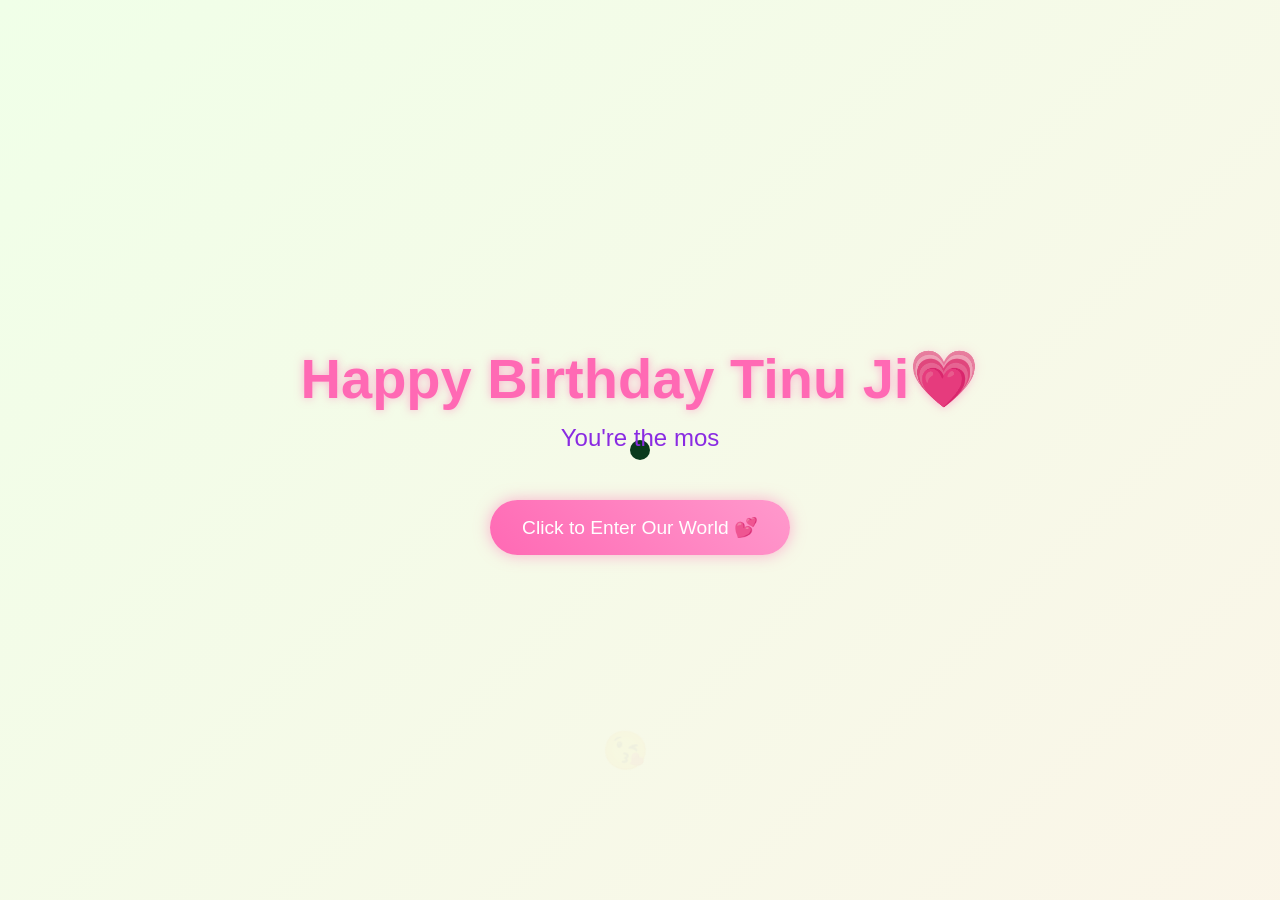
==== index.html @ f58393a6 "PIRU" ====
<!DOCTYPE html>
<html lang="en">
<head>
    <meta charset="UTF-8">
    <meta name="viewport" content="width=device-width, initial-scale=1.0">
    <title>Happy Birthday</title>
    <script src="https://cdnjs.cloudflare.com/ajax/libs/gsap/3.12.2/gsap.min.js"></script>
    <link rel="stylesheet" href="style.css">
    
</head>
<body>
    <div class="cursor"></div>
    <div class="container">
        <h1>Happy Birthday Tinu Ji💗</h1>
        <div class="greeting"></div>
        <button class="cta-button">Click to Enter Our World 💕</button>
    </div>

    <script src="script.js">
        
    </script>
</body>
</html>
---- style.css ----
* {
    margin: 0;
    padding: 0;
    box-sizing: border-box;
    cursor: none;
}

body {
    min-height: 100vh;
    display: flex;
    flex-direction: column;
    align-items: center;
    justify-content: center;
    background: linear-gradient(-45deg, #fee9f7, #e8f5fe, #fef2e8, #f0ffe8);
    background-size: 400% 400%;
    animation: gradientBG 15s ease infinite;
    font-family: 'Arial Rounded MT Bold', Arial, sans-serif;
    overflow: hidden;
    position: relative;
}

.cursor {
    width: 20px;
    height: 20px;
    background: pink;
    border-radius: 50%;
    position: fixed;
    pointer-events: none;
    mix-blend-mode: difference;
    transition: transform 0.2s;
}

.container {
    text-align: center;
    z-index: 1;
}


h1 {
    font-size: 3.5rem;
    color: #ff69b4;
    text-shadow: 0 0 10px rgba(255, 105, 180, 0.5);
    margin-bottom: 2rem;
    opacity: 0;
}

.greeting {
    font-size: 1.5rem;
    color: #8a2be2;
    margin-bottom: 3rem;
    min-height: 2em;
}

.cta-button {
    padding: 1rem 2rem;
    font-size: 1.2rem;
    background: linear-gradient(45deg, #ff69b4, #ff99cc);
    border: none;
    border-radius: 50px;
    color: white;
    cursor: pointer;
    box-shadow: 0 0 15px rgba(255, 105, 180, 0.5);
    transition: transform 0.3s, box-shadow 0.3s;
    opacity: 0;
}

.cta-button:hover {
    transform: scale(1.1);
    box-shadow: 0 0 25px rgba(255, 105, 180, 0.7);
}

.floating {
    position: absolute;
    pointer-events: none;
    opacity: 0;
}

@keyframes gradientBG {
    0% { background-position: 0% 50%; }
    50% { background-position: 100% 50%; }
    100% { background-position: 0% 50%; }
}

@media (max-width: 768px) {
    h1 { font-size: 2rem; }
    .greeting { font-size: 1.2rem; }
    .cta-button { font-size: 1rem; }
}
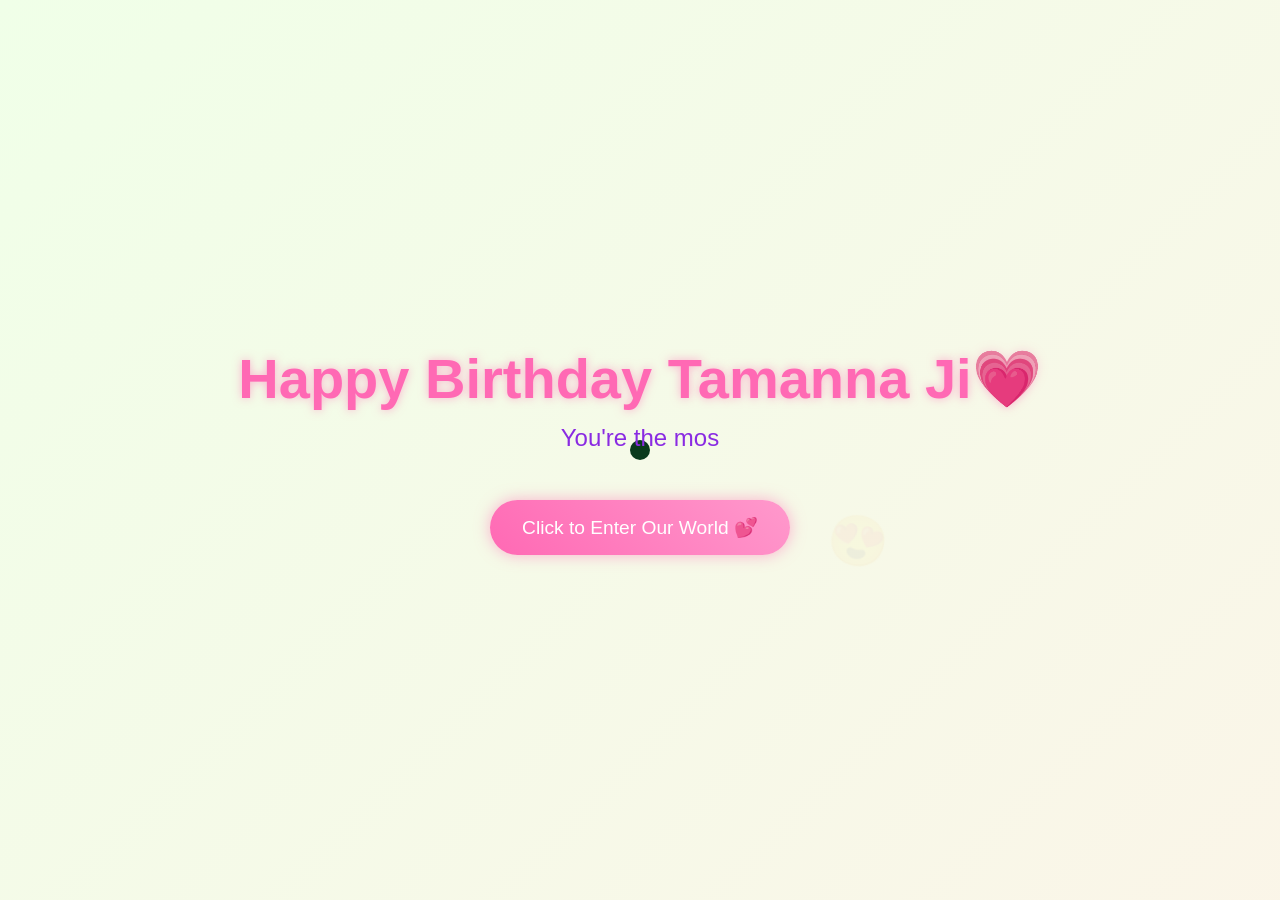
==== commit cb61a7d0: "tamanna" ====
--- a/index.html
+++ b/index.html
@@ -11,7 +11,7 @@
 <body>
     <div class="cursor"></div>
     <div class="container">
-        <h1>Happy Birthday Tinu Ji💗</h1>
+        <h1>Happy Birthday Tamanna Ji💗</h1>
         <div class="greeting"></div>
         <button class="cta-button">Click to Enter Our World 💕</button>
     </div>
